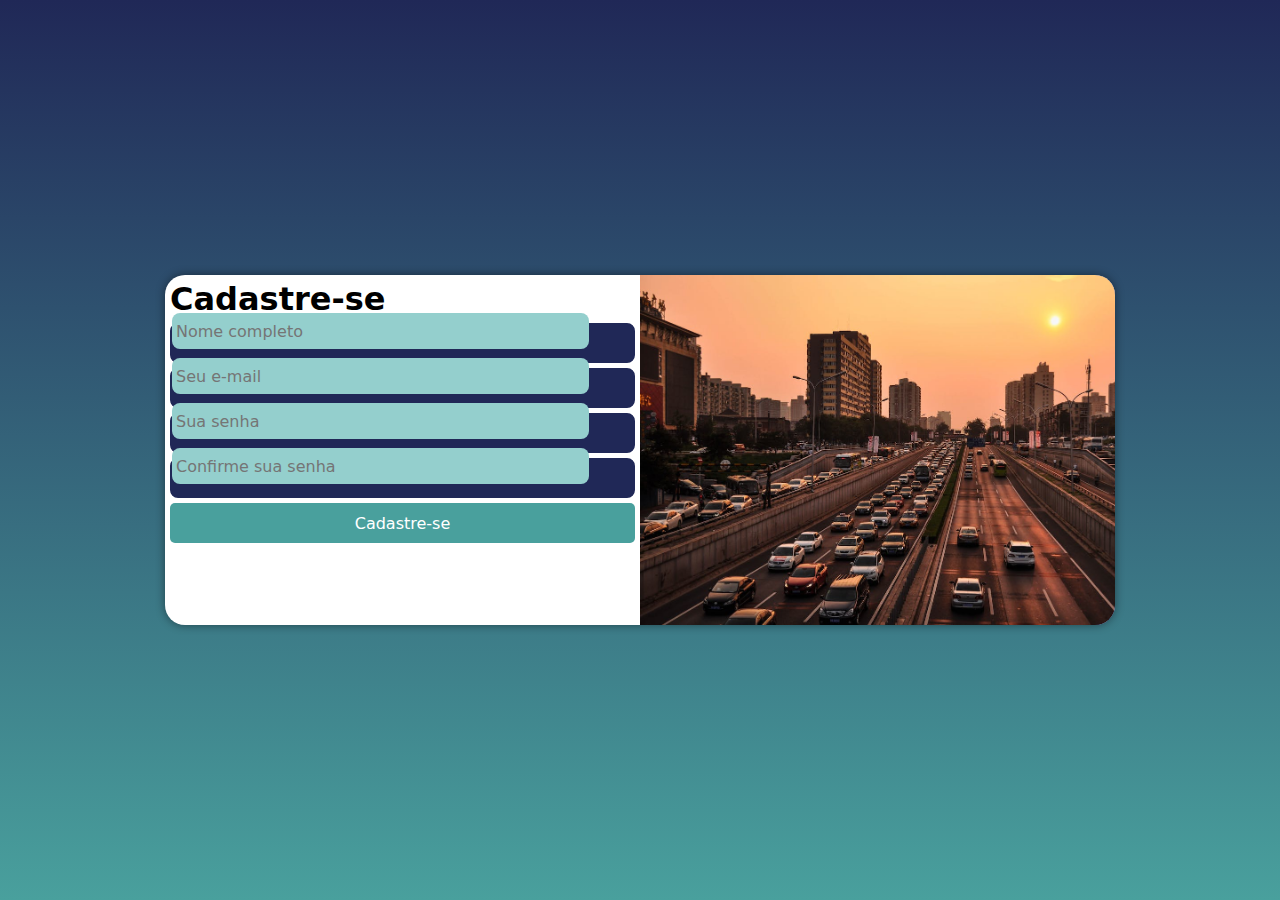
==== pagcadastro.html @ f7b1330e "pagina de cadastro" ====
<!DOCTYPE html>
<html lang="pt-br">
<head>
    <meta charset="UTF-8">
    <meta name="viewport" content="width=device-width, initial-scale=1.0">
    <title>Cadastre-se</title>
    <link rel="stylesheet" href="https://fonts.googleapis.com/css2?family=Material+Symbols+Outlined:opsz,wght,FILL,GRAD@20..48,100..700,0..1,-50..200" />
    <link rel="stylesheet" href="estilos/style.css">
    <link rel="stylesheet" href="estilos/media-query.css">
</head>
<body>
    <main>
        <section id="login">
            <div id="imagem">
                <!-- Aqui vai a imagem na CSS -->
            </div>
            <div id="formulario">
                <h1>Cadastre-se</h1>
               
                <form action="login.php" method="post" autocomplete="on">
                    <div class="campo">
                        <input type="text" name="nome" id="inome" placeholder="Nome completo">

                    </div>
                    <div class="campo">
                      <input type="email" name="login" id="ilogin"
                      placeholder="Seu e-mail" autocomplete="email" required max="30">  
                      <label for="login">Login</label>
                    </div>
                    <div class="campo">
                        <input type="password" name="senha" id="isenha" placeholder="Sua senha" required min="8" required max="20">
                        <label for="senha">Sua senha</label>
                    </div>
                    <div class="campo">
                        <input type="password" name="senha" id="isenha" placeholder="Confirme sua senha" required min="8" required max="20">
                        <label for="senha">Confirme sua senha</label>
                    </div>
    
                        
                    <input type="submit" value="Cadastre-se">
                    
                </form>
            </div>
        </section>
    </main>
</body>
</html>
---- estilos/style.css ----
@charset "UTF-8";

/*

    paleta de cores
    Azul: #3152AD
    Azul Escuro: #202857
*/

/*  
    paleta de cores
    verde: #49a09d
    lilás: #5f2c82
*/


*{
    font-family: system-ui, -apple-system, BlinkMacSystemFont, 'Segoe UI', Roboto, Oxygen, Ubuntu, Cantarell, 'Open Sans', 'Helvetica Neue', sans-serif;
    padding: 0px;
    margin: 0px;
    box-sizing: border-box;
}


body, html {
    background-color: #3152AD;
    height: 100vh;
    width: 100vw;
}

main {
    position: relative;
    height: 100vh;
    width: 100vw;
}

section#login {
    position: absolute;
    top: 50%;
    left: 50%;
    
    overflow: hidden;

    background-color: white;
    width: 250px;
    height: 515px;
    border-radius: 20px;
    box-shadow: 0px 0px 10px hsla(0, 0%, 0%, 0.450);

    transform: translate(-50%, -50%);
    transition: width .3s, heigth .3s;
    transition-timing-function: ease;
}

section#login > div#imagem {
    display: block;
    background: #3152AD url(../imagens/pexels-pixabay-210182.jpg) no-repeat;
    background-size: cover;
    background-position: left bottom;
    height: 200px;

}

section#login > div#formulario {
    display: block;
    padding: 5px;
}

div#fomulario > h1 {
    text-align: center;
    margin: 20px;
}

div#fomulario > p {
    font-size: 0.8em;
    padding: 20px;
}

form > div.campo {
    background-color:#202857;
    border: 2px solid #202857;
    width: 100%;
    display: block;
    height: 40px;
    border-radius: 8px;
    margin: 5px 0px;

}

div.campo > label {
    display: none;
}

div.campo > span {
    color: white;
   /* background-color: black;*/
    font-size: 2em;
    width: 40px;
    padding: 5px;
}

div.campo > input {
    background-color: #94cfcd;
    font-size: 1em;
    width: calc(100% - 44.4px);
    height: 100%;
    border: 0px;
    border-radius: 8px;
    padding: 4px;
    transform: translateY(-12px);
}

div.campo > input:focus-within {
    background-color: white;

}

form > input[type=submit] {
    display: block;
    font-size: 1em;
    width: 100%;
    height: 40px;
    background-color: #49a09d;
    color: white;
    border: none;
    border-radius: 5px;
}

form > input[type=submit]:hover {
    background-color: #2d6462;
}

form > a.botao {
    display: block;
    text-align: center;
    font-size: 1em;
    width: 100%;
    height: 40px;
    padding-top: 5px;
    margin-top: 5px;
    background-color: white;
    color: #2d6462;
    border: 1px solid #49a09d;
    border-radius: 5px;
    text-decoration: none;
}

form > a.botao:hover {
    background-color: #6cd3cf;
}

form > a.botao > span {
font-size: 0.8em;
}
---- estilos/media-query.css ----
@charset "UTF-8";


@media screen and (min-width: 768px) and (max-width: 992px){/* CONFIGURAÇÃO PARA TABLET */

    body {
        background-image: linear-gradient(to top, #49a09d, #202857);
    }

    section#login {
        width: 80vw;
        height: 280px;
    }

    section#login > div#imagem {
        float: left;
        width: 30%;
        height: 100%;
    }

    section#login > div#formulario {
        float: right;
        width: 70%;
    }
}

@media screen and (min-width: 992px) { /* CONFIGURAÇÃO PARA DESKTOP */

    body {
        background-image: linear-gradient(to top, #49a09d, #202857);
    }

    section#login {
        width: 950px;
        height: 350px;
    }
    section#login > div#imagem {
        float: right;
        width: 50%;
        height: 100%;
    }

    section#login > div#formulario {
        float: left;
        width: 50%;

    }

    div#formulario > h1 {
        font-size: 2em;
    }

    div#fomulario > p {
        font-size: 1.2em;
        margin: 20px 0px;
    }
}
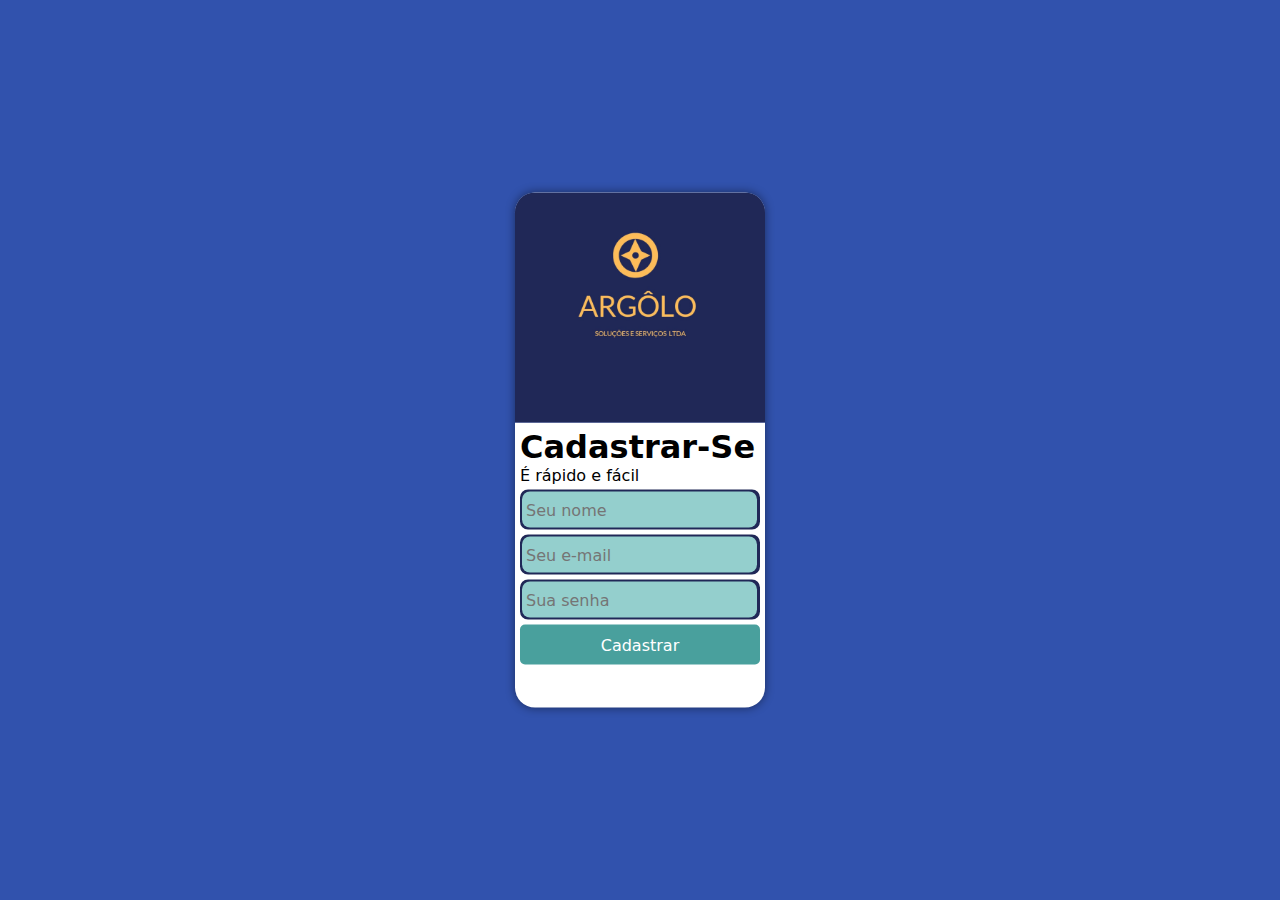
==== commit 446efe58: "pagina de cadastro" ====
--- a/pagcadastro.html
+++ b/pagcadastro.html
@@ -1,12 +1,10 @@
 <!DOCTYPE html>
-<html lang="pt-br">
+<html lang="UTF-8">
 <head>
     <meta charset="UTF-8">
     <meta name="viewport" content="width=device-width, initial-scale=1.0">
-    <title>Cadastre-se</title>
-    <link rel="stylesheet" href="https://fonts.googleapis.com/css2?family=Material+Symbols+Outlined:opsz,wght,FILL,GRAD@20..48,100..700,0..1,-50..200" />
-    <link rel="stylesheet" href="estilos/style.css">
-    <link rel="stylesheet" href="estilos/media-query.css">
+    <title>Document</title>
+    <link rel="stylesheet" href="/estilos/stylecad.css">
 </head>
 <body>
     <main>
@@ -15,33 +13,26 @@
                 <!-- Aqui vai a imagem na CSS -->
             </div>
             <div id="formulario">
-                <h1>Cadastre-se</h1>
-               
+                <h1>Cadastrar-Se</h1>
+                <p>É rápido e fácil  </p>
                 <form action="login.php" method="post" autocomplete="on">
                     <div class="campo">
-                        <input type="text" name="nome" id="inome" placeholder="Nome completo">
-
+                        <input type="text" name="nome" id="inome" placeholder="Seu nome" autocomplete="nome" required max="30"><label for="inome">Nome</label>
                     </div>
                     <div class="campo">
-                      <input type="email" name="login" id="ilogin"
-                      placeholder="Seu e-mail" autocomplete="email" required max="30">  
-                      <label for="login">Login</label>
+                        <input type="email" name="login" id="ilogin" placeholder="Seu e-mail" autocomplete="email" required max="30">
+                        <label for="ilogin">E-mail</label>
                     </div>
-                    <div class="campo">
-                        <input type="password" name="senha" id="isenha" placeholder="Sua senha" required min="8" required max="20">
-                        <label for="senha">Sua senha</label>
+                    <div  class="campo">
+                        <input type="password" name="senha" id="isenha" placeholder="Sua senha" autocomplete="current-password" required minlength="8" maxlength="20">
+                        <label for="isenha">Senha</label>
                     </div>
-                    <div class="campo">
-                        <input type="password" name="senha" id="isenha" placeholder="Confirme sua senha" required min="8" required max="20">
-                        <label for="senha">Confirme sua senha</label>
-                    </div>
-    
-                        
-                    <input type="submit" value="Cadastre-se">
-                    
+                   
+                    <input type="submit" value="Cadastrar">
                 </form>
             </div>
         </section>
     </main>
+    
 </body>
 </html>--- a/estilos/stylecad.css
+++ b/estilos/stylecad.css
@@ -0,0 +1,139 @@
+@charset "UTF-8";
+
+*{
+    font-family: system-ui, -apple-system, BlinkMacSystemFont, 'Segoe UI', Roboto, Oxygen, Ubuntu, Cantarell, 'Open Sans', 'Helvetica Neue', sans-serif;
+    padding: 0px;
+    margin: 0px;
+    box-sizing: border-box;
+}
+
+
+body, html {
+    background-color: #3152AD;
+    height: 100vh;
+    width: 100vw;
+}
+
+main {
+    position: relative;
+    height: 100vh;
+    width: 100vw;
+}
+
+section#login {
+    position: absolute;
+    top: 50%;
+    left: 50%;
+    
+    overflow: hidden;
+
+    background-color: white;
+    width: 250px;
+    height: 515px;
+    border-radius: 20px;
+    box-shadow: 0px 0px 10px hsla(0, 0%, 0%, 0.450);
+
+    transform: translate(-50%, -50%);
+    transition: width .3s, heigth .3s;
+    transition-timing-function: ease;
+}
+
+section#login > div#imagem {
+    display: block;
+    background: #3152AD url(../imagens/argôlo.jpg) no-repeat;
+    background-size: cover;
+    background-position: left bottom;
+    height: 230px;
+
+}
+
+section#login > div#formulario {
+    display: block;
+    padding: 5px;
+}
+
+div#fomulario > h1 {
+    text-align: center;
+    margin: 20px;
+}
+
+div#fomulario > p {
+    font-size: 0.8em;
+    padding: 20px;
+}
+
+form > div.campo {
+    background-color:#202857;
+    border: 2px solid #202857;
+    width: 240px;
+    display: block;
+    height: 40px;
+    border-radius: 8px;
+    margin: 5px 0px;
+
+}
+
+div.campo > label {
+    display: none;
+}
+
+div.campo > span {
+    color: white;
+   /* background-color: black;*/
+    font-size: 2em;
+    width: 40px;
+    padding: 5px;
+}
+
+div.campo > input {
+    background-color: #94cfcd;
+    font-size: 1em;
+    width: calc(100% - 1px);
+    height: 100%;
+    border: 0px;
+    border-radius: 8px;
+    padding: 4px;
+}
+
+div.campo > input:focus-within {
+    background-color: white;
+
+}
+
+form > input[type=submit] {
+    display: block;
+    font-size: 1em;
+    width: 100%;
+    height: 40px;
+    background-color: #49a09d;
+    color: white;
+    border: none;
+    border-radius: 5px;
+}
+
+form > input[type=submit]:hover {
+    background-color: #2d6462;
+}
+
+form > a.botao {
+    display: block;
+    text-align: center;
+    font-size: 1em;
+    width: 100%;
+    height: 40px;
+    padding-top: 5px;
+    margin-top: 5px;
+    background-color: white;
+    color: #2d6462;
+    border: 1px solid #49a09d;
+    border-radius: 5px;
+    text-decoration: none;
+}
+
+form > a.botao:hover {
+    background-color: #49a09d;
+}
+
+form > a.botao > span {
+font-size: 0.8em;
+}